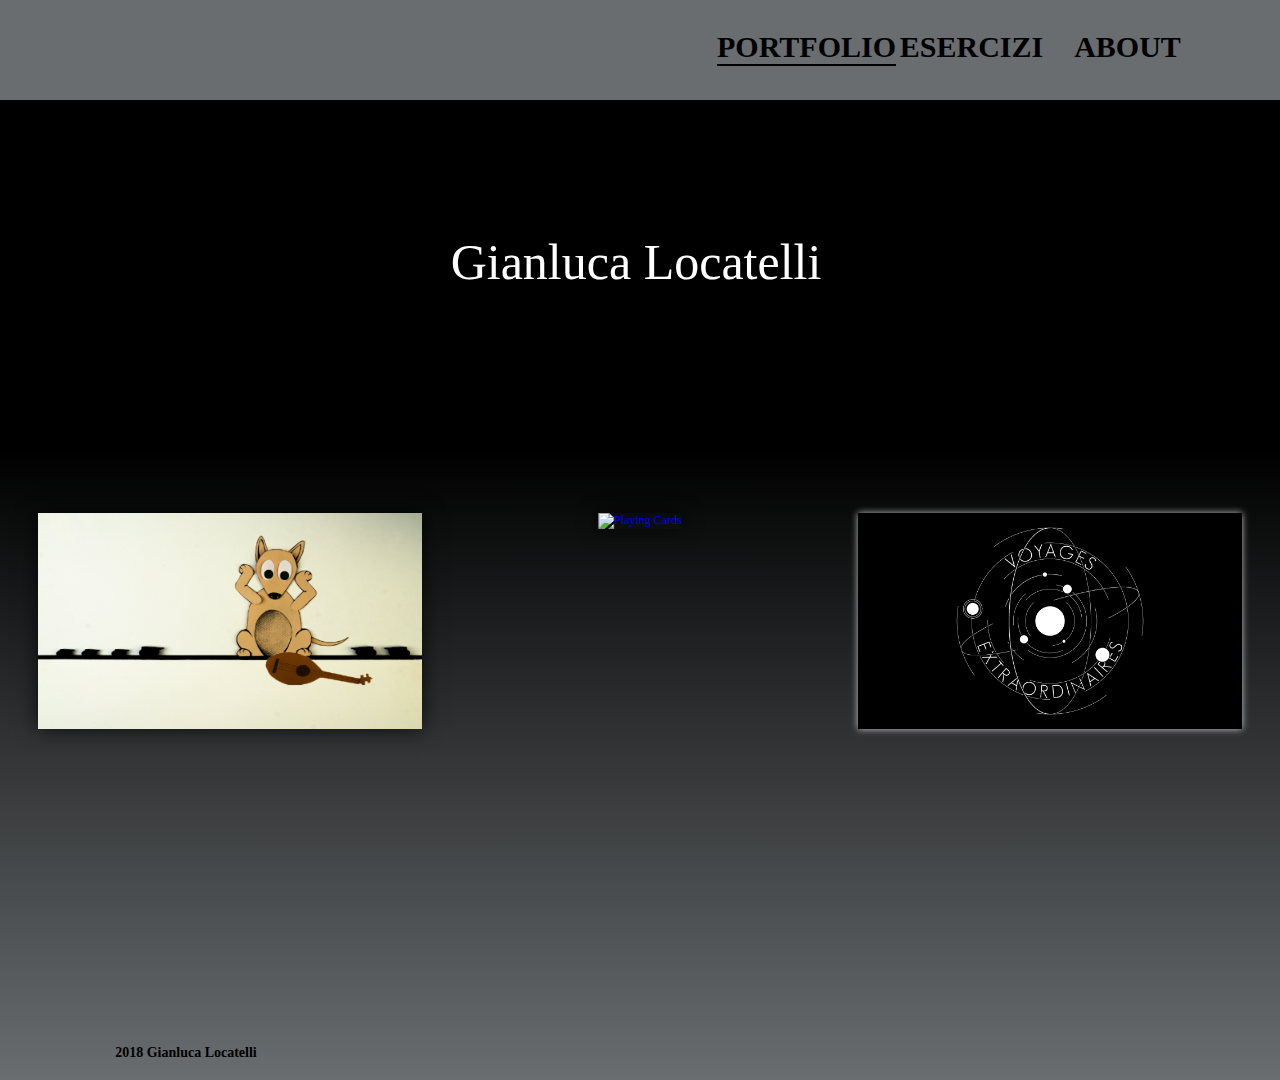
==== index.html @ 403e3835 "Corretto img index" ====
<!doctype html>
<html lang="en">
  <head>
    <script src = "jquery.js"></script>

    <!-- Required meta tags -->
    <meta charset="utf-8">
    <meta name="viewport" content="width=device-width, initial-scale=1, shrink-to-fit=no">

    <!-- Bootstrap CSS -->
    <link rel="stylesheet" href="https://stackpath.bootstrapcdn.com/bootstrap/4.1.0/css/bootstrap.min.css" integrity="sha384-9gVQ4dYFwwWSjIDZnLEWnxCjeSWFphJiwGPXr1jddIhOegiu1FwO5qRGvFXOdJZ4" crossorigin="anonymous">
    <style>

    </style> <link rel = "stylesheet" href = "style.css">
    <title>Portfolio | Gianluca Locatelli</title>
  </head>
  <body>

<div id = "container">

      <div id = "nomecognome">Gianluca Locatelli</div>

      <div id = "barraluminosa"></div>

</div>
      <div id = "main_index">
      <div id ="containerimg">
  
        <a href = "Guerraperilliuto.html"><img id = "Guerraperilliuto" src="img/Guerraperilliuto.png" title="Guerra per il liuto" alt="Guerra per il liuto"></a>

      <a href = "Playingcards.html"><img id = "Playingcards" src="img/Playingcards.png" title="Playing Card" alt="Playing Cards"></a>

      <a href = "Bookcover.html"><img id = "Bookcover" src="img/Bookcover.png" title="Book Cover" alt="Book Cover"></a>

</div>

<div id = "GL2018">2018 Gianluca Locatelli</div>
</div>



      <div id = "stringasticky">

          <a href = "index.html"><div id = "portfoliobutton">PORTFOLIO</div></a>
          <a href = "Exercises.html"><div id = "exercisesbutton">ESERCIZI</div></a>
          <a href = "about.html"><div id = "aboutbutton">ABOUT</div></a>

      </div>




    <script src = "script.js"></script>
    <!-- Optional JavaScript -->
    <!-- jQuery first, then Popper.js, then Bootstrap JS -->
    <script src="https://code.jquery.com/jquery-3.3.1.slim.min.js" integrity="sha384-q8i/X+965DzO0rT7abK41JStQIAqVgRVzpbzo5smXKp4YfRvH+8abtTE1Pi6jizo" crossorigin="anonymous"></script>
    <script src="https://cdnjs.cloudflare.com/ajax/libs/popper.js/1.14.0/umd/popper.min.js" integrity="sha384-cs/chFZiN24E4KMATLdqdvsezGxaGsi4hLGOzlXwp5UZB1LY//20VyM2taTB4QvJ" crossorigin="anonymous"></script>
    <script src="https://stackpath.bootstrapcdn.com/bootstrap/4.1.0/js/bootstrap.min.js" integrity="sha384-uefMccjFJAIv6A+rW+L4AHf99KvxDjWSu1z9VI8SKNVmz4sk7buKt/6v9KI65qnm" crossorigin="anonymous"></script>
  </body>
</html>
---- style.css ----
body {
    margin-left: 0;
    /*  margin-top: 0; */
      background-color: black;
      font-family: 'GeosansLight';
      font-size: 12px;
      max-width: 100%;
      }
#GL2018 {
  position: absolute;
  bottom: 3%;
  left: 9%;
  font-size: 14px;
  color: black;
  font-weight: bold;

}
#container {
           position: relative;
        /* overflow: scroll; */
           width: 100vw;
           height: 50vh;
           max-width: 100%;
}
#barraluminosa {
               position: absolute;
               bottom: 0%;
               background-color: grey;
               opacity: 1;
               height: 0.16666666666em;
               width: 100vw;
               max-width: 100%;
               border-radius: 50%;
               animation: pulse 15s infinite;
               }
@keyframes pulse  {
                0% {background-color: grey; transform: scale(0.25,0.3);}
                30% {background-color: white; transform: scale(1,1);}
                50% {background-color: white; transform: scale(1,1);}
                100% {background-color: grey; transform: scale(0.25,0.3);}
               }
#main {
      position: absolute;
      top: 50vh;
      left: 0%;
      background: linear-gradient(#000000, #696d70);
      width: 100vw;
      height: 150vh;
      max-width: 100%;
}
#main_index  {
  position: absolute;
  top: 50vh;
  left: 0%;
  background: linear-gradient(#000000, #696d70);
  width: 100vw;
  height: 70vh;
  max-width: 100%;
}
#container_content {
      position: absolute;
      left: 10%;
      width: 80vw;
      height: 100vh;
      border: solid white 5px;
}
@font-face {
   font-family: 'GeosansLight';
/* src: url(font_name.eot); */
   src: local('GeosansLight'), url('GeosansLight.ttf') format('truetype');
}
#nomecognome {
             position: absolute;
             top: 50%;
             left: 0%;
             width: 100vw;
             max-width: 100%;
             text-align: center;
             color: white;
             font-family: "GeosansLight";
             font-size: 4.16666666667em; /* 50px/12px = 4.16666666667em .......fare questo ragionamento solo per i font*/
          /* text-decoration: blink; */
}
#stringasticky {
               position: fixed;
               top: 0%;
               width: 100vw;
               max-width: 100%;
               height: 8.33333333333em; /* 100px */
               background-color: #696d70;
               /*box-shadow: 0 0 7px 0 rgba(255, 255, 255, 0.75);*/
}
a:hover {
        cursor: pointer;
        color: inherit;
      }

#portfoliobutton {
                 position: absolute;
                 top: 30%;
                 right: 30%;
                 font-size: 2.5em;
                 font-weight: bold;
                 color: #000000;
                 border-bottom: 2px solid #000000;
}
#portfoliobutton_about {
                 position: absolute;
                 top: 30%;
                 right: 30%;
                 font-size: 2.5em;
                 font-weight: bold;
                 color: #000000;
}
#portfoliobutton_about:hover {
                       border-bottom: 2px solid #000000;
                       cursor: pointer;
}
/*
#portfoliobutton:hover {
                       border-bottom: 2px solid #000000;
                                         }
*/
#exercisesbutton {
                 position: absolute;
                 top: 30%;
                 right: 18.5%;
                 font-size: 2.5em;
                 font-weight: bold;
                 color: #000000;
                 }
#exercisesbutton:hover {
                       border-bottom: 2px solid #000000;
                       cursor: pointer;
}
#exercisesbutton_about {
                 position: absolute;
                 top: 30%;
                 right: 18.5%;
                 font-size: 2.5em;
                 font-weight: bold;
                 color: #000000;
                 }
#exercisesbutton_about:hover {
                       border-bottom: 2px solid #000000;
                       cursor: pointer;
                     }

#aboutbutton {
                 position: absolute;
                 top: 30%;
                 right: 7.75%;
                 font-size: 2.5em;
                 font-weight: bold;
                 color: #000000;
}
#aboutbutton_about {
                 position: absolute;
                 top: 30%;
                 right: 7.75%;
                 font-size: 2.5em;
                 font-weight: bold;
                 color: #000000;
                 border-bottom: 2px solid #000000;
}
#aboutbutton:hover {
                       border-bottom: 2px solid #000000;
                       cursor: pointer;
                     }
#containerimg {
              position: absolute;
              top: 10%;
              left: 0%;
              width: 100%;
              height: 50%;
              max-width: 100%;
}
/*.row {
  position: absolute;
  top: 0%;
  left: 0%;
  width: 100vw;
  max-width: 100%;
}*/
#Guerraperilliuto {
                  position: absolute;
                  top: 0%;
                  left: 3%;
                  max-width: 30vw;
                  box-shadow: 0 0 20px 0 rgba(0, 0, 0, 0.75);
}
#Playingcards {
                  position: absolute;
                  top: 0%;
                  left: 50%;
                  max-width: 30vw;
                  box-shadow: 0 0 20px 0 rgba(0, 0, 0, 0.75);
                  transform: translateX(-50%);
}
#Bookcover {
                  position: absolute;
                  top: 0%;
                  right: 3%;
                  max-width: 30vw;
                  box-shadow: 0 0 7px 0 rgba(255, 255, 255, 0.75);
}
/* BOTTOM CONTROLS */
.bottom_controls {
                 position: absolute;
                 bottom: 0%;
                 width: 100vw;
                 height: 30vh;
                 max-width: 100%;
}
.container_controls {
                    position: absolute;
                    top: 50%;
                    width: 100vw;
                    height: 5vh;
                    max-width: 100%;
}

.Prevproj {
  bottom: -8%;
  position: absolute;
}
.Prevproj_pos {
  left: 10%;
}
.home {
  position: absolute;
  left: 50%;
  transform: translateX(-50%);
}
.Nextproj {
  position: absolute;
  bottom: -8%;
}
.Nextproj_pos {
    right: 10%;
}
.Backtoallprojects, .Previousproject, .NextProject {
     font-size: 1.3em;
     font-weight: bold;
     color: #000000;
}
#Prossimo_Progetto {
  width: 100px;
  padding: -10px;
  padding-left: 10px;
}
#Prossimo_Progetto:after {
  position: absolute;
  top: 50%;
  right: 4%;
  content: url(img/arrow_icon.png);
  width: 15px;
  height: 29px;
  background-image: image(img/arrow_icon.png);
  transform: translateY(-49%);
}
#barretta_controls {
  position: absolute;
  top: 49%;
  right: 6%;
  height: 2.2px;
  background-color: black;
}
.barretta_w0 {
  width: 0px;
  transition: all 0.1s;
}
.barretta_w1 {
  width: 40px;
  transition: all 0.1s;
}
#Progetto_Precedente {
  width: 100px;
  padding: -10px;
  padding-left: 40px;
}
#Progetto_Precedente:before {
  position: absolute;
  top: 50%;
  left: 6%;
  content: url(img/arrow_icon_sx.png);
  width: 15px;
  height: 29px;
  background-image: image(img/arrow_icon.png);
  transform: translateY(-49%);
}
#barretta_controls_sx {
  position: absolute;
  top: 49%;
  left: 7%;
  height: 2.2px;
  background-color: black;
}


/* GUERRA PER IL LIUTO */
#main_Guerraperilliuto {
  position: absolute;
  top: 50vh;
  width: 100vw;
  height: 125vh;
  max-width: 100%;
  background: linear-gradient(#000000, #696d70);
}
#container_content_Guerraperilliuto {
  position: absolute;
  left: 10%;
  width: 80%;
  height: 80vh;
}
#videoLiuto {
            position: absolute;
            bottom: 0%;
            left: 0%;
}
#container_testo_Guerraperilliuto {
  position: absolute;
  bottom: 0%;
  right: 0%;
  width: 30%;
  height: 34.5vw;
  color: white;
  font-size: 16px;
}
/* PLAYING CARDS */

/*#container_PC {
  position: relative;
  width: 100vw;
  height: 160vh;
  max-width: 100%;
}
#barraluminosa_PC {
               position: absolute;
               top: 25%;
               background-color: grey;
               opacity: 1;
               height: 0.16666666666em;
               width: 100vw;
               max-width: 100%;
               border-radius: 50%;
               animation: pulse 15s infinite;
}
#nomecognome_PC {
             position: absolute;
             top: 15%;
             left: 0%;
             width: 100vw;
             max-width: 100%;
             text-align: center;
             color: white;
             font-family: "GeosansLight";
             font-size: 4.16666666667em; /* 50px/12px = 4.16666666667em .......fare questo ragionamento solo per i font*/
          /* text-decoration: blink; */
/*}


#main_PC {
      position: absolute;
      top: 25%;
      left: 0%;
      background: linear-gradient(#000000, #696d70);
      width: 100vw;
      height: 120vh;
      max-width: 100%;
}*/
#main_Playincards {
  position: absolute;
  top: 50vh;
  width: 100vw;
  height: 125vh;
  max-width: 100%;
  background: linear-gradient(#000000, #696d70);
}
#container_content_Playincards {
  position: absolute;
  left: 10%;
  width: 80%;
  height: 90vh;
}
#container_testo_Playincards {
  position: absolute;
  bottom: 0%;
  right: 0%;
  width: 30%;
  height: 38vw;
  color: white;
  font-size: 16px;
}
#carousel {
          position: absolute;
          bottom: 0%;
          left: 0%;
}

.d-blockw-100 {
              width: 50vw;
              align: center;
}
.carousel-control-prev-icon {
  background-color: #000000;
  width: 30px;
  height: 30px;

}
.carousel-control-next-icon {
  background-color: #000000;
  width: 30px;
  height: 30px;

}

/* BOOK COVER */

#main_book_cover {
  position: absolute;
  top: 50vh;
  width: 100vw;
  height: 155vh;
  max-width: 100%;
  background: linear-gradient(#000000, #696d70);
}
#container_content_Book_cover {
  position: absolute;
  left: 10%;
  width: 80%;
  height: 115vh;
}
#container_img_dettaglio {
  position: absolute;
  bottom: 0%;
  left: 0%;
  width: 50vw;
  height: 33.33vw;
}
#Dettaglio {
  width: 50vw;
  height: 33.33vw;
}
#container_3_img {
  position: absolute;
  top: 7%;
  width: 50vw;
}
#Prima_di_copertina {
  position: absolute;
  top: 7%;
  left: 0%;
  width: 16vw;
  height: 18.8vw;
}
#Prima_e_dorso {
  position: absolute;
  top: 7%;
  left: 50%;
  width: 16vw;
  height: 18.8vw;
  transform: translateX(-50%);
}
#Quarta_di_copertina {
  position: absolute;
  top: 7%;
  right: 0%;
  width: 16vw;
  height: 18.8vw;
}
#container_testo_Book_cover {
  position: absolute;
  bottom: 0%;
  right: 0%;
  width: 33%;
  height: 54vw;
  color: white;
  font-size: 16px;
}
/*HOME_ICON*/

#container_home {
  position: absolute;
  top: 0%;
  left: 50%;
  transform: translateX(-50%);
  width: 40px;
  height: 40px;
}
#blocco_1 {
  position: absolute;
  left: 50%;
  height: 10px;
  background-color: black;
  transform: translateX(-50%);
}
#blocco_2 {
  position: absolute;
  top: 13.3px;
  left: 50%;
  height: 10px;
  background-color: black;
  transform: translateX(-50%);
}
#blocco_3 {
  position: absolute;
  bottom: 7.7%;
  left: 50%;
  height: 10px;
  background-color: black;
  transform: translateX(-50%);
}
.home_icon {
  width: 10px;
  transition: all 0.5s;
}
.home_icon_width {
  width: 40px;
  transition: all 0.5s;
}

/* EXERCISES */
#exercisesbuttonEx {
                 position: absolute;
                 top: 30%;
                 right: 18.5%;
                 font-size: 2.5em;
                 font-weight: bold;
                 color: #000000;
                 border-bottom: 2px solid #000000;
                 }
#portfoliobuttonEx {
                 position: absolute;
                 top: 30%;
                 right: 30%;
                 font-size: 2.5em;
                 font-weight: bold;
                 color: #000000;
                }

#portfoliobuttonEx:hover {
                       border-bottom: 2px solid #000000;
}

#lista {
  position: absolute;
  top: 20%;
}
h2 {
  font-size: 30px;
  color: white;
  margin-left: 10px;
}
li {
  font-size: 20px;
  color: white;
  margin-top: 20px;
}
p {
  margin-left: 10px;
}
#text_box_model{
  position: absolute;
  top: 70%;
}
#fascia_box_model {
  position: absolute;
  top: 80%;
  width: 100vw;
  height: 328.8px;
  max-width: 100%;
}
#container_box_model * {
  width: 400px;
  margin-left: 20px;
  padding: 20px;
  font-size: 20px;
}
header, footer {
  background-color: rgb(0,0,255);
  color: white;
  border: solid rgb(0,0,128) 20px;
}
main {
  background-color: rgb(255,255,0);
  color: black;
  border: dashed rgb(128,128,0) 20px;
}
button {
  position: absolute;
  top: 50%;
  left: 60%;
  transform: translateY(-50%);
}
/*#sfondo_opaco {
  position: absolute;
  top: 0%;
  width: 100vw;
  height: 100vh;
  max-width: 100%;
  background-color: black;
  opacity: 0.5;
}*/
.hidden {
  visibility: hidden;
}
.visible {
  visibility: visible;
}

#source {
  position: absolute;
  top: 65%;
  left: 65%;
  transform: translate(-50%,-50%);
  width: 800px;
  height: 500px;
  background-color: white;
  border-radius: 5px;
  border-bottom-right-radius: 0px;
  }
#source_bar {
  position: absolute;
  width: 800px;
  height: 100px;
  background-color: white;
  border-radius: 5px;
  border-bottom-right-radius: 0px;
  border-bottom-left-radius: 0px;
  box-shadow: 0 0 7px 0 rgba(0, 0, 0, 0.75);
  font-size: 16px;
  overflow-y: scroll;
}
#source_bar_2 {
  position: absolute;
  bottom: 0%;
  width: 800px;
  height: 400px;
  background-color: white;
  border-radius: 5px;
  border-radius: 0px;
  border-bottom-left-radius: 5px;
  font-size: 16px;
  overflow-y: scroll;
}
#source::after {
  content: "HTML";
  position:absolute;
  top: 8px;
  right: 3%;
  background-color: #696d70;
  padding: 3px;
  border-radius: 5px;
  color: white;
  font-size: 14px;
}
#source::before {
  z-index: 1300;
  content: "CSS";
  position:absolute;
  top: 108px;
  right: 3%;
  background-color: #696d70;
  padding: 3px;
  border-radius: 5px;
  color: white;
  font-size: 14px;
}
#x {
  position: absolute;
  top: -15%;
  right: 6%;
  width: 20px;
  height: 20px;
}
#x_icon {
  width: 20px;
  height: 20px;
}
/*SPINNER*/
#text_spinner{
  position: absolute;
  top: 160%;
}
#fascia_spinner {
  position: absolute;
  top: 170%;
  left: 0%;
  width: 100vw;
  max-width: 100%;
  height: 328.8px;
}
#container_spinner {
  position: absolute;
  left: 55.6px;
  width: 328.8px;
  height: 328.8px;
}
#container_my_spinner {
  position: absolute;
  top: 50%;
  left: 50%;
  width: 100px;
  height: 100px;
  animation: spin 2s infinite;
}
#cerchio_1 {
  position: absolute;
  top: 0%;
  left: 0%;
  width: 20px;
  height: 20px;
  border: solid white 3px;
  border-radius: 50%;
  animation: translate_1 2s infinite alternate;
}
#cerchio_2 {
  position: absolute;
  top: 0%;
  right: 0%;
  width: 20px;
  height: 20px;
  border: solid white 3px;
  border-radius: 50%;
  animation: translate_2 2s infinite alternate;
}
#cerchio_3 {
  position: absolute;
  bottom: 0%;
  left: 0%;
  width: 20px;
  height: 20px;
  border: solid white 3px;
  border-radius: 50%;
  animation: translate_3 2s infinite alternate;
}
#cerchio_4 {
  position: absolute;
  bottom: 0%;
  right: 0%;
  width: 20px;
  height: 20px;
  border: solid white 3px;
  border-radius: 50%;
  animation: translate_4 2s infinite alternate;
}
@keyframes translate_1 {
  from {top: 0%; left: 0%;}
  to {top: 50%; left: 50%; width: 30px; height: 30px; border-color: #ff00fe;}
}
@keyframes translate_2 {
  from {top: 0%; right: 0%;}
  to {top: 50%; right: 50%; width: 30px; height: 30px; border-color: #00ff00;}
}
@keyframes translate_3 {
  from {bottom: 0%; left: 0%;}
  to {bottom: 50%; left: 50%; width: 30px; height: 30px; border-color: #0000ff;}
}
@keyframes translate_4 {
  from {bottom: 0%; right: 0%;}
  to {bottom: 50%; right: 50%; width: 30px; height: 30px; border-color: #ffff00;}
}
@keyframes spin {
  from {transform: translate(-55%,-55%) rotate(0deg)}
  to {transform: translate(-55%,-55%) rotate(360deg)}
}
/*SOURCE SPINNER*/

#source_spinner {
  position: absolute;
  top: 65%;
  left: 65%;
  transform: translate(-50%,-50%);
  width: 800px;
  height: 500px;
  background-color: white;
  border-radius: 5px;
  border-bottom-right-radius: 0px;
  }
#source_bar_spinner {
  position: absolute;
  width: 800px;
  height: 100px;
  background-color: white;
  border-radius: 5px;
  border-bottom-right-radius: 0px;
  border-bottom-left-radius: 0px;
  box-shadow: 0 0 7px 0 rgba(0, 0, 0, 0.75);
  font-size: 16px;
  overflow-y: scroll;
}
#source_bar_2_spinner {
  position: absolute;
  bottom: 0%;
  width: 800px;
  height: 400px;
  background-color: white;
  border-radius: 5px;
  border-radius: 0px;
  border-bottom-left-radius: 5px;
  font-size: 16px;
  overflow-y: scroll;
}
#source_spinner::after {
  content: "HTML";
  position:absolute;
  top: 8px;
  right: 3%;
  background-color: #696d70;
  padding: 3px;
  border-radius: 5px;
  color: white;
  font-size: 14px;
}
#source_spinner::before {
  z-index: 1300;
  content: "CSS";
  position:absolute;
  top: 108px;
  right: 3%;
  background-color: #696d70;
  padding: 3px;
  border-radius: 5px;
  color: white;
  font-size: 14px;
}
#x_spinner {
  position: absolute;
  top: -15%;
  right: 6%;
  width: 20px;
  height: 20px;
}
#x_icon_spinner {
  width: 20px;
  height: 20px;
}
#source_button_spinner_2 {
  position: absolute;
  top: 50%;
  left: 75%;
  transform: translateY(-50%);
}

/*SPINNER SUPERIORE E INFERIORE*/

#container_spinner_2 {
  position: absolute;
  top: 50%;
  left: 75%;
  transform: translate(-38%,-50%);
  width: 328.8px;
  height: 380px;
}
#container_my_spinner_sup {
  position: absolute;
  top: 0%;
  left: 50%;
  /*width: 100px;*/
  height: 100px;
  animation: spin_2 2s infinite;
}
#container_my_spinner_inf {
  position: absolute;
  bottom: 50px;
  left: 50%;
  width: 100px;
  transform: translateY(-50%);
  /*height: 100px;*/
  animation: spin_2 2s infinite;
}
@keyframes spin_2 {
  from {transform: translateX(-55%) rotate(0deg)}
  to {transform: translateX(-55%) rotate(360deg)}
}

/*SLIDE*/

#text_slide {
  position: absolute;
  top: 240%;
}
#text_slide_2 {
  position: absolute;
  top: -26%;
  left: 56.6px;
  color: white;
  font-size: 14px;
  width: 328.8px;
  text-align: center;
}
#Click_img {
  margin-left: 0px;
}
#fascia_slide {
  position: absolute;
  top: 270%;
  left: 0%;
  width: 100vw;
  max-width: 100%;
  height: 328.8px;
}
#fifth_element {
  position: absolute;
  width: 328.8px;
  height: 328.8px;
  margin-bottom: 200px;
}
.fifth_element_position1 {
  left: 55.6px;
}
.fifth_element_position2 {
  left: 100%;
  transition: 0.7s all linear;
}
#click_button_slide {
  position: absolute;
  top: -54%;
  left: 220px;
  transform: translateX(-50%);
}
/*SOURCE_SLIDE*/

#source_button_slide {
    position: absolute;
    top: 50%;
    left: 60%;
    transform: translateY(-50%);
  }
#source_slide {
  position: absolute;
  top: 50%;
  left: 65%;
  transform: translate(-50%,-50%);
  width: 800px;
  height: 500px;
  background-color: white;
  border-radius: 5px;
  border-bottom-right-radius: 0px;
  }
#source_bar_slide {
  position: absolute;
  width: 800px;
  height: 100px;
  background-color: white;
  border-radius: 5px;
  border-bottom-right-radius: 0px;
  border-bottom-left-radius: 0px;
  box-shadow: 0 0 7px 0 rgba(0, 0, 0, 0.75);
  font-size: 16px;
  overflow-y: scroll;
}
#source_bar_2_slide {
  position: absolute;
  top: 20%;
  width: 800px;
  height: 200px;
  background-color: white;
  border-radius: 5px;
  border-radius: 0px;
  border-bottom-left-radius: 0px;
  box-shadow: 0 7px 0 0 rgba(0, 0, 0, 0.75);
  font-size: 16px;
  overflow-y: scroll;
}
#source_bar_3_slide {
  position: absolute;
  bottom: 0%;
  width: 800px;
  height: 200px;
  background-color: white;
  border-radius: 5px;
  border-radius: 0px;
  border-bottom-left-radius: 5px;
  font-size: 16px;
  overflow-y: scroll;
}
#source_slide::after {
  content: "HTML";
  position:absolute;
  top: 8px;
  right: 3%;
  background-color: #696d70;
  padding: 3px;
  border-radius: 5px;
  color: white;
  font-size: 14px;
}
#source_slide::before {
  z-index: 1300;
  content: "CSS";
  position:absolute;
  top: 108px;
  right: 3%;
  background-color: #696d70;
  padding: 3px;
  border-radius: 5px;
  color: white;
  font-size: 14px;
}
#x_slide {
  position: absolute;
  top: -30%;
  right: 6%;
  width: 20px;
  height: 20px;
}
#x_icon_slide {
  width: 20px;
  height: 20px;
}
#JS_icon {
  z-index: 1300;
  position:absolute;
  top: 222px;
  right: 10.3%;
  background-color: #696d70;
  padding: 3px;
  border-radius: 5px;
  color: white;
  font-size: 14px;
}
/* ABOUT */
#main_about {
  position: absolute;
  top: 0vh;
  width: 100vw;
  height: 100vh;
  max-width: 100%;
  background: linear-gradient(#000000, #696d70);
}
#container_content_about {
  position: absolute;
  top: 100px;
  left: 7.5%;
  width: 85%;
  height: 60vh;
}
#container_testo_about {
  position: absolute;
  top: 15%;
  left: 50%;
  width: 33%;
  height: 20vw;
  color: white;
  font-size: 16px;
  transform: translateX(-50%);
}
#Io {
  position: absolute;
  top: 15%;
  left: 0%;
}
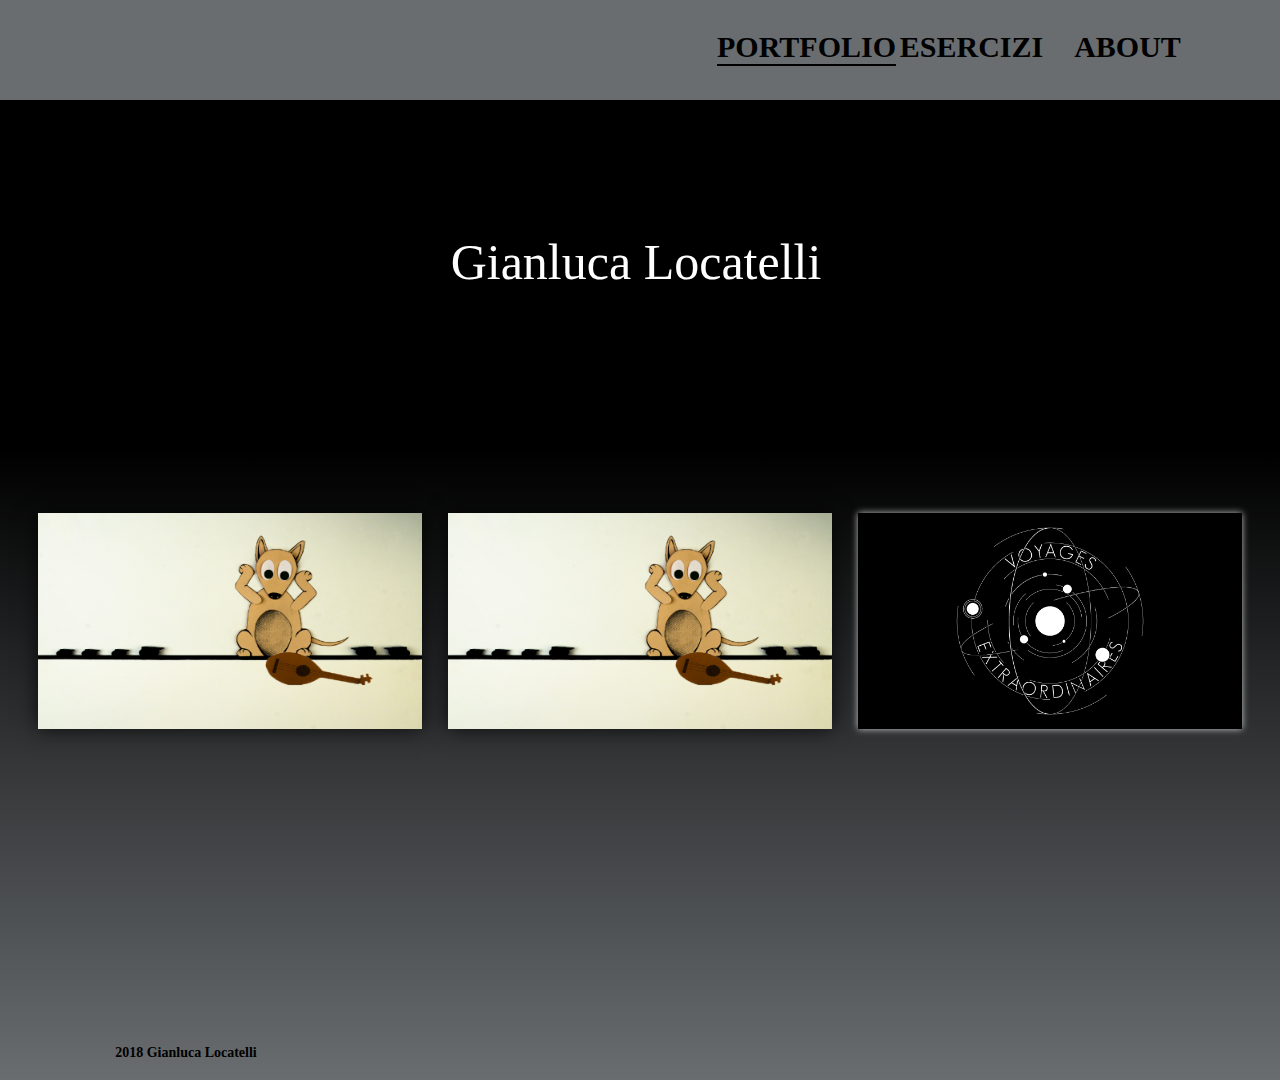
==== commit 7794103c: "pointer su x_icon in esercizi" ====
--- a/index.html
+++ b/index.html
@@ -25,10 +25,11 @@
 </div>
       <div id = "main_index">
       <div id ="containerimg">
-  
-        <a href = "Guerraperilliuto.html"><img id = "Guerraperilliuto" src="img/Guerraperilliuto.png" title="Guerra per il liuto" alt="Guerra per il liuto"></a>
 
-      <a href = "Playingcards.html"><img id = "Playingcards" src="img/Playingcards.png" title="Playing Card" alt="Playing Cards"></a>
+      <a href = "Guerraperilliuto.html"><img id = "Guerraperilliuto" src="img/Guerraperilliuto.png" title="Guerra per il liuto" alt="Guerra per il liuto"></a>
+      <a href = "Guerraperilliuto.html"><img id = "Guerraperilliuto_2" src="img/Guerraperilliuto.png" title="Guerra per il liuto" alt="Guerra per il liuto"></a>
+
+      <!--<a href = "Playingcards.html"><img id = "Playingcards" src="img/Playingcards.png" title="Playing Cards" alt="Playing Cards"></a>-->
 
       <a href = "Bookcover.html"><img id = "Bookcover" src="img/Bookcover.png" title="Book Cover" alt="Book Cover"></a>
 
--- a/style.css
+++ b/style.css
@@ -189,6 +189,14 @@
                   max-width: 30vw;
                   box-shadow: 0 0 20px 0 rgba(0, 0, 0, 0.75);
 }
+#Guerraperilliuto_2 {
+                  position: absolute;
+                  top: 0%;
+                  left: 50%;
+                  max-width: 30vw;
+                  box-shadow: 0 0 20px 0 rgba(0, 0, 0, 0.75);
+                  transform: translateX(-50%);
+}
 #Playingcards {
                   position: absolute;
                   top: 0%;
@@ -317,6 +325,9 @@
             position: absolute;
             bottom: 0%;
             left: 0%;
+}
+video:hover {
+  cursor: pointer;
 }
 #container_testo_Guerraperilliuto {
   position: absolute;
@@ -678,6 +689,9 @@
   width: 20px;
   height: 20px;
 }
+#x_icon:hover {
+  cursor: pointer;
+}
 /*SPINNER*/
 #text_spinner{
   position: absolute;
@@ -836,6 +850,9 @@
   width: 20px;
   height: 20px;
 }
+#x_icon_spinner:hover {
+  cursor: pointer;
+}
 #source_button_spinner_2 {
   position: absolute;
   top: 50%;
@@ -1010,6 +1027,9 @@
   width: 20px;
   height: 20px;
 }
+#x_icon_slide:hover {
+  cursor: pointer;
+}
 #JS_icon {
   z-index: 1300;
   position:absolute;
@@ -1050,5 +1070,35 @@
 #Io {
   position: absolute;
   top: 15%;
-  left: 0%;
-}
+  left: 8%;
+}
+#email {
+  position: absolute;
+  top: 20%;
+  right: 8%;
+  font-size: 16px;
+  color: white;
+}
+#email:before {
+  position: absolute;
+  top: -60%;
+  right: 100%;
+  content: url(img/gmail.png);
+  width: 70px;
+  height: 70px;
+}
+#facebook {
+  position: absolute;
+  top: 40%;
+  right: 20.7%;
+}
+#pinterest {
+  position: absolute;
+  top: 38.5%;
+  right: 13%;
+}
+#behance {
+  position: absolute;
+  top: 40.3%;
+  right: 6.35%;
+}
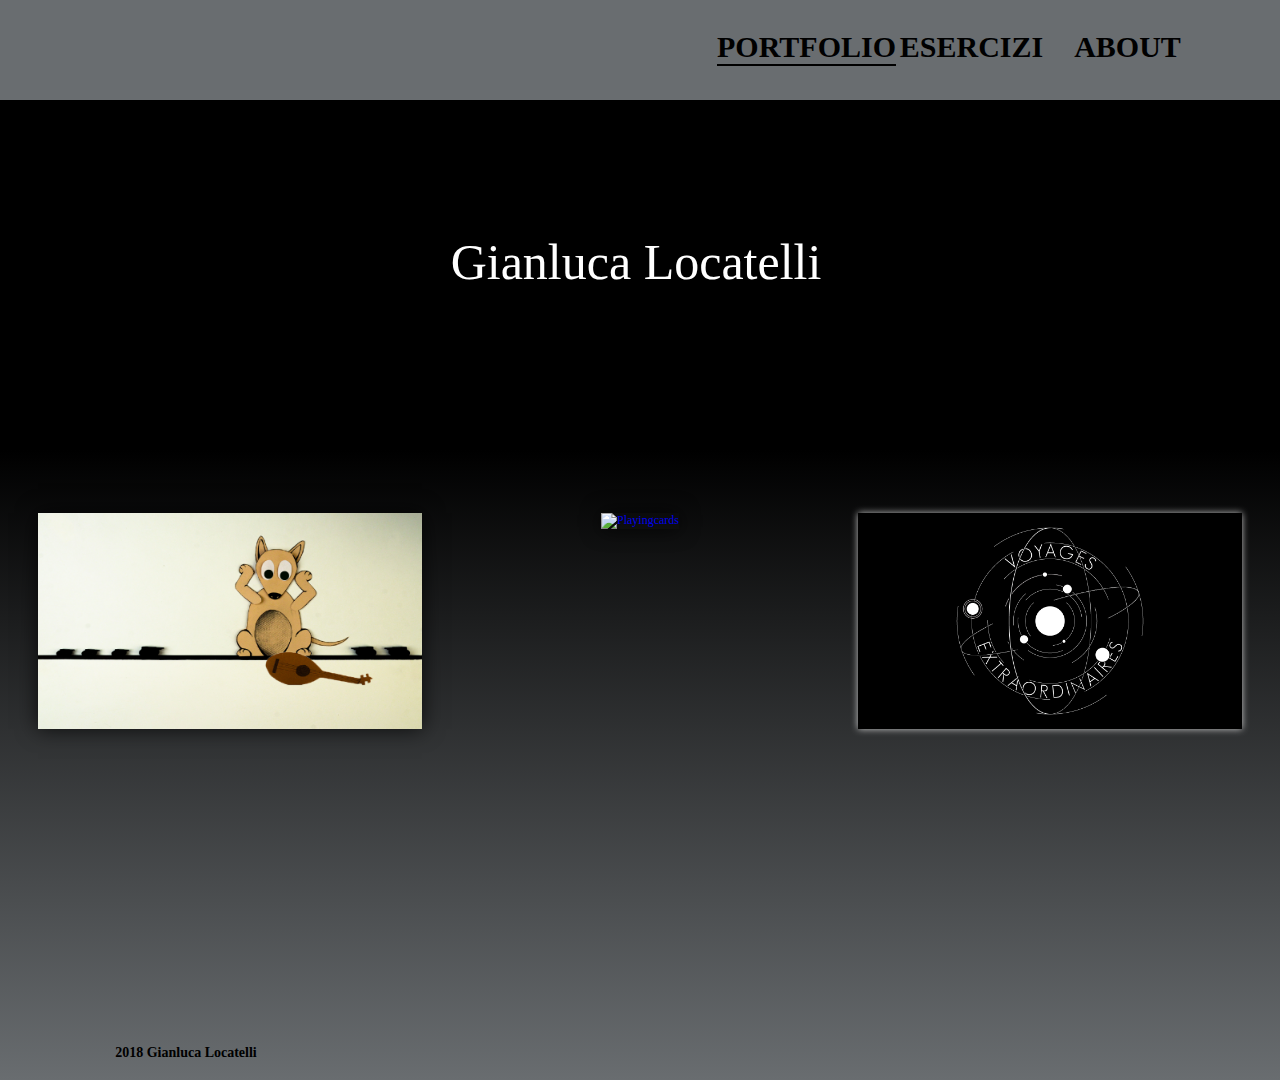
==== commit 281b96be: "Vediamo se esce playingcards" ====
--- a/index.html
+++ b/index.html
@@ -27,7 +27,7 @@
       <div id ="containerimg">
 
       <a href = "Guerraperilliuto.html"><img id = "Guerraperilliuto" src="img/Guerraperilliuto.png" title="Guerra per il liuto" alt="Guerra per il liuto"></a>
-      <a href = "Guerraperilliuto.html"><img id = "Guerraperilliuto_2" src="img/Guerraperilliuto.png" title="Guerra per il liuto" alt="Guerra per il liuto"></a>
+      <a href = "Playingcards.html"><img id = "Playingcards" src="img/Playingcards.png" title="Playingcards" alt="Playingcards"></a>
 
       <!--<a href = "Playingcards.html"><img id = "Playingcards" src="img/Playingcards.png" title="Playing Cards" alt="Playing Cards"></a>-->
 
--- a/style.css
+++ b/style.css
@@ -189,14 +189,6 @@
                   max-width: 30vw;
                   box-shadow: 0 0 20px 0 rgba(0, 0, 0, 0.75);
 }
-#Guerraperilliuto_2 {
-                  position: absolute;
-                  top: 0%;
-                  left: 50%;
-                  max-width: 30vw;
-                  box-shadow: 0 0 20px 0 rgba(0, 0, 0, 0.75);
-                  transform: translateX(-50%);
-}
 #Playingcards {
                   position: absolute;
                   top: 0%;
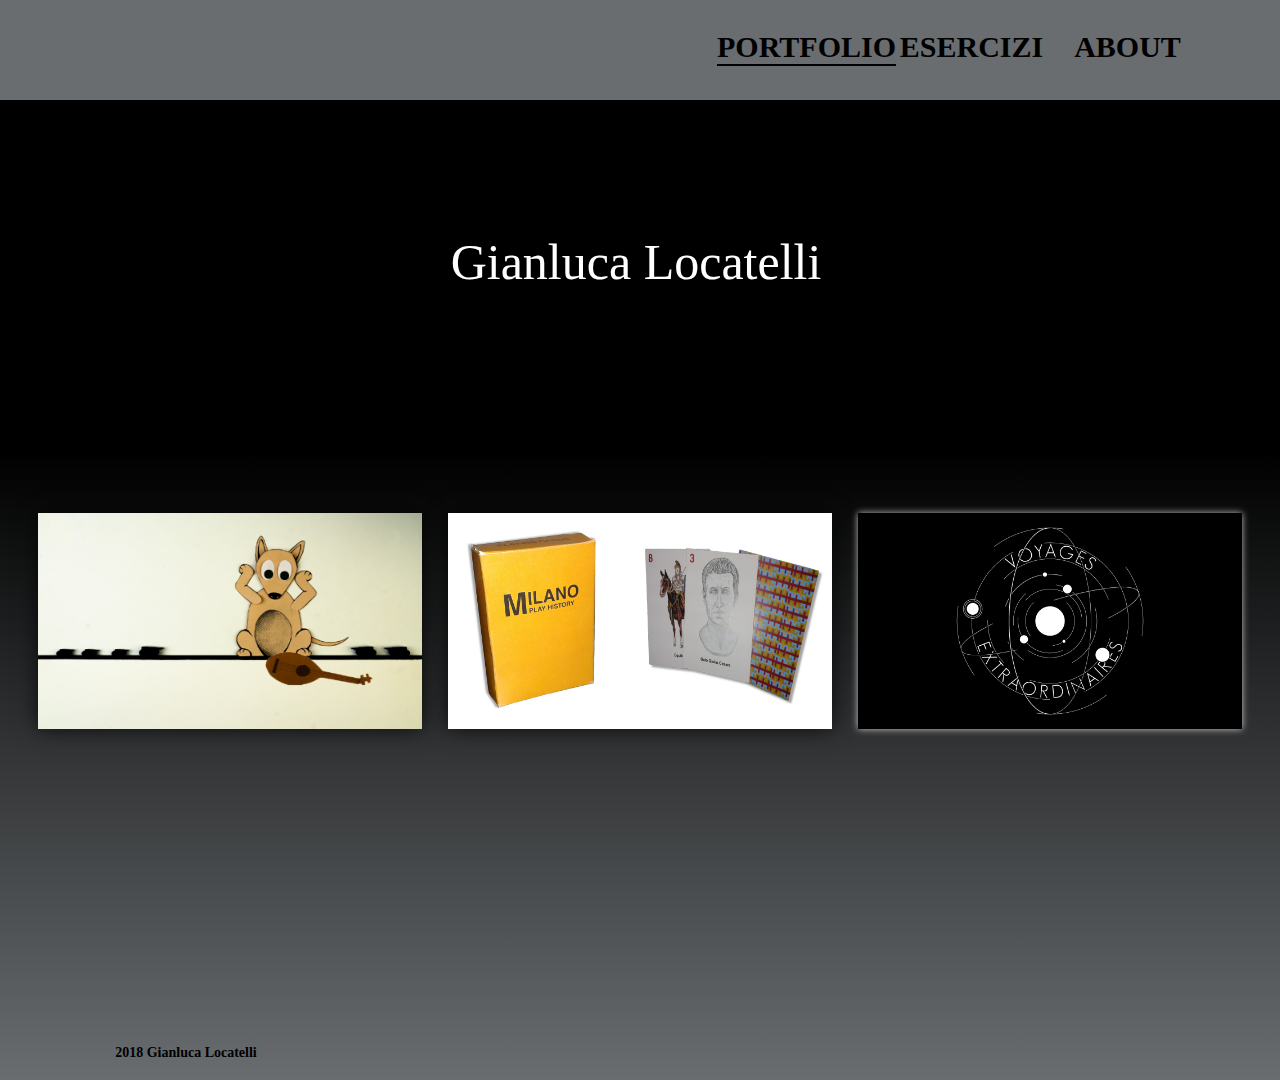
==== commit 2506fa23: "riproviamo" ====
--- a/index.html
+++ b/index.html
@@ -27,7 +27,7 @@
       <div id ="containerimg">
 
       <a href = "Guerraperilliuto.html"><img id = "Guerraperilliuto" src="img/Guerraperilliuto.png" title="Guerra per il liuto" alt="Guerra per il liuto"></a>
-      <a href = "Playingcards.html"><img id = "Playingcards" src="img/Playingcards.png" title="Playingcards" alt="Playingcards"></a>
+      <a href = "Playingcards.html"><img id = "Playingcards" src="img/Milano_play_history.png" title="Playingcards" alt="Playingcards"></a>
 
       <!--<a href = "Playingcards.html"><img id = "Playingcards" src="img/Playingcards.png" title="Playing Cards" alt="Playing Cards"></a>-->
 
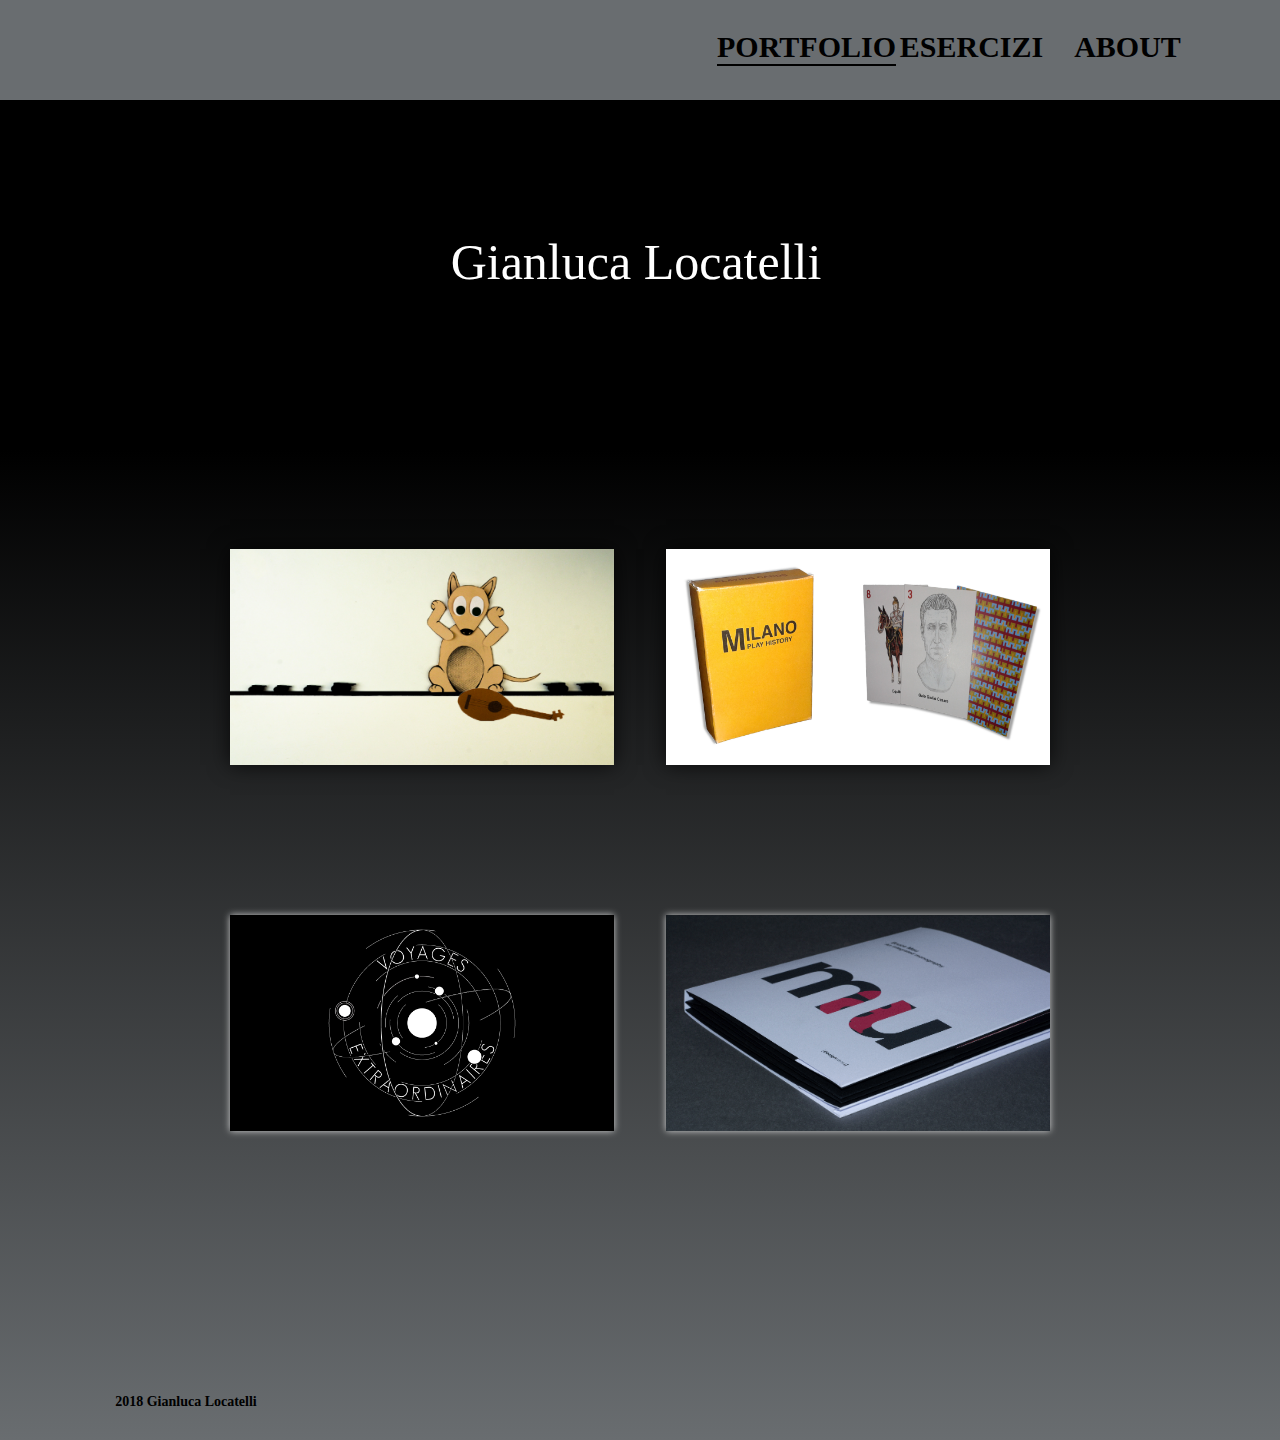
==== commit 9664be22: "index con mau" ====
--- a/index.html
+++ b/index.html
@@ -27,13 +27,19 @@
       <div id ="containerimg">
 
       <a href = "Guerraperilliuto.html"><img id = "Guerraperilliuto" src="img/Guerraperilliuto.png" title="Guerra per il liuto" alt="Guerra per il liuto"></a>
-      <a href = "Playingcards.html"><img id = "Playingcards" src="img/Milano_play_history.png" title="Playingcards" alt="Playingcards"></a>
 
-      <!--<a href = "Playingcards.html"><img id = "Playingcards" src="img/Playingcards.png" title="Playing Cards" alt="Playing Cards"></a>-->
+      <a href = "Playingcards.html"><img id = "Playingcards" src="img/Milano_play_history.png" title="Milano Play History" alt="Milano Play History"></a>
+
+
+      </div>
+
+      <div id ="containerimg_2">
 
       <a href = "Bookcover.html"><img id = "Bookcover" src="img/Bookcover.png" title="Book Cover" alt="Book Cover"></a>
 
-</div>
+      <a href = "Monografia.html"><img id = "monografia_index" src="img/monografia_index.png" title="Bruce Mau - an integrated monography" alt="Bruce Mau - an integrated monography"></a>
+
+      </div>
 
 <div id = "GL2018">2018 Gianluca Locatelli</div>
 </div>
--- a/style.css
+++ b/style.css
@@ -54,7 +54,7 @@
   left: 0%;
   background: linear-gradient(#000000, #696d70);
   width: 100vw;
-  height: 70vh;
+  height: 110vh;
   max-width: 100%;
 }
 #container_content {
@@ -175,6 +175,13 @@
               height: 50%;
               max-width: 100%;
 }
+#containerimg_2 {
+              position: absolute;
+              top: 47%;
+              left: 0%;
+              width: 100%;
+              max-width: 100%;
+}
 /*.row {
   position: absolute;
   top: 0%;
@@ -185,24 +192,30 @@
 #Guerraperilliuto {
                   position: absolute;
                   top: 0%;
-                  left: 3%;
+                  left: 18%;
                   max-width: 30vw;
                   box-shadow: 0 0 20px 0 rgba(0, 0, 0, 0.75);
 }
 #Playingcards {
                   position: absolute;
                   top: 0%;
-                  left: 50%;
+                  right: 18%;
                   max-width: 30vw;
                   box-shadow: 0 0 20px 0 rgba(0, 0, 0, 0.75);
-                  transform: translateX(-50%);
 }
 #Bookcover {
                   position: absolute;
                   top: 0%;
-                  right: 3%;
+                  left: 18%;
                   max-width: 30vw;
                   box-shadow: 0 0 7px 0 rgba(255, 255, 255, 0.75);
+}
+#monografia_index {
+  position: absolute;
+  top: 0%;
+  right: 18%;
+  max-width: 30vw;
+  box-shadow: 0 0 7px 0 rgba(255, 255, 255, 0.75);
 }
 /* BOTTOM CONTROLS */
 .bottom_controls {
@@ -563,6 +576,10 @@
 p {
   margin-left: 10px;
 }
+#TheBoxModel_invisibile {
+  position: absolute;
+  top: 50%;
+}
 #text_box_model{
   position: absolute;
   top: 70%;
@@ -680,11 +697,18 @@
 #x_icon {
   width: 20px;
   height: 20px;
+  transform: rotate(0deg);
+  transition: transform 0.3s;
 }
 #x_icon:hover {
   cursor: pointer;
+  transform: rotate(90deg);
 }
 /*SPINNER*/
+#Spinner_invisibile {
+  position: absolute;
+  top: 140%;
+}
 #text_spinner{
   position: absolute;
   top: 160%;
@@ -841,9 +865,12 @@
 #x_icon_spinner {
   width: 20px;
   height: 20px;
+  transform: rotate(0deg);
+  transition: transform 0.3s;
 }
 #x_icon_spinner:hover {
   cursor: pointer;
+  transform: rotate(90deg);
 }
 #source_button_spinner_2 {
   position: absolute;
@@ -885,7 +912,10 @@
 }
 
 /*SLIDE*/
-
+#Slide_invisibile {
+  position: absolute;
+  top: 220%;
+}
 #text_slide {
   position: absolute;
   top: 240%;
@@ -1018,9 +1048,12 @@
 #x_icon_slide {
   width: 20px;
   height: 20px;
+  transform: rotate(0deg);
+  transition: transform 0.3s;
 }
 #x_icon_slide:hover {
   cursor: pointer;
+  transform: rotate(90deg);
 }
 #JS_icon {
   z-index: 1300;
@@ -1033,6 +1066,52 @@
   color: white;
   font-size: 14px;
 }
+/*TASTO TORNA SU*/
+#cont_icon_freccina {
+  position: absolute;
+  bottom: -45%;
+  right: 4%;
+  width: 40px;
+  height: 40px;
+}
+#icon_torna_su {
+  position: absolute;
+  top: 50%;
+  left: 50%;
+  width: 30px;
+  height: 30px;
+  border-radius: 50%;
+  border: solid white 2px;
+  transform: translate(-50%,-50%);
+}
+#freccina {
+  position: absolute;
+  top: 50%;
+  left: 50%;
+  width: 8px;
+  height: 8px;
+}
+.background_icon_torna_su {
+  background-color: white;
+}
+.colori_freccina_prima {
+  border: solid 2px;
+  border-left-color: white;
+  border-top-color: white;
+  border-right-color: black;
+  border-bottom-color: black;
+  transform: translateX(-50%) rotate(45deg);
+  transition: transform 0.1s;
+}
+.colori_freccina_dopo {
+  border: solid 2px;
+  border-left-color: black;
+  border-top-color: black;
+  border-right-color: white;
+  border-bottom-color: white;
+  transform: translateX(-50%) translateY(-60%) rotate(45deg);
+  transition: transform 0.1s;
+}
 /* ABOUT */
 #main_about {
   position: absolute;
@@ -1052,7 +1131,7 @@
 #container_testo_about {
   position: absolute;
   top: 15%;
-  left: 50%;
+  left: 47%;
   width: 33%;
   height: 20vw;
   color: white;
@@ -1063,6 +1142,8 @@
   position: absolute;
   top: 15%;
   left: 8%;
+  width: 200px;
+  border: solid white 2px;
 }
 #email {
   position: absolute;
@@ -1083,14 +1164,187 @@
   position: absolute;
   top: 40%;
   right: 20.7%;
-}
+  width: 50px;
+  height: 49.9px;
+}
+.facebook {
+  background-image: url(img/facebook.png);
+}
+.facebook_invertito {
+  background-image: url(img/facebook_invertito.png);
+}
+/*#facebook_invertito {
+  position: absolute;
+  top: 40%;
+  right: 20.7%;
+}*/
 #pinterest {
   position: absolute;
   top: 38.5%;
   right: 13%;
-}
+  width: 65px;
+  height: 65px;
+}
+.pinterest  {
+  background-image: url(img/pinterest.png);
+}
+.pinterest_invertito {
+  background-image: url(img/pinterest_invertito.png);
+}
+/*#pinterest_invertito {
+  position: absolute;
+  top: 38.5%;
+  right: 13%;
+}*/
 #behance {
   position: absolute;
   top: 40.3%;
   right: 6.35%;
-}
+  width: 50px;
+  height: 50px;
+}
+.behance  {
+  background-image: url(img/behance.png);
+}
+.behance_invertito {
+  background-image: url(img/behance_invertito.png);
+}
+/*#behance_invertito {
+  position: absolute;
+  top: 40.3%;
+  right: 6.35%;
+}*/
+#software {
+  position: absolute;
+  top: 73%;
+  right: 12.9%;
+  font-size: 25px;
+  color: white;
+}
+#software:before {
+  position: absolute;
+  top: -9%;
+  right: 112%;
+  content: url(img/ingranaggi_software.png);
+  width: 50px;
+  height: 50px;
+}
+#container_software_icons {
+  position: absolute;
+  top: 86%;
+  right: 5.2%;
+  width: 250px;
+  height: 50px;
+}
+#Ps_icon {
+  position: absolute;
+}
+#Ai_icon {
+  position: absolute;
+  left: 25%;
+}
+#Pr_icon {
+  position: absolute;
+  left: 50%;
+}
+#Id_icon {
+  position: absolute;
+  left: 75%;
+}
+/* MONOGRAFIA */
+#main_monografia {
+  position: absolute;
+  top: 50vh;
+  width: 100vw;
+  height: 420vh;
+  max-width: 100%;
+  background: linear-gradient(#000000, #696d70);
+}
+#container_content_monografia {
+  position: absolute;
+  left: 10%;
+  width: 80%;
+  height: 115vh;
+}
+#container_img_monografia {
+  position: absolute;
+  top: 7%;
+  left: 0%;
+  width: 50vw;
+  height: 33.33vw;
+}
+#monografia {
+  width: 50vw;
+  box-shadow: 0 0 2px 0 rgba(255, 255, 255, 0.75);
+}
+#container_testo_monografia {
+  position: absolute;
+  bottom: 0%;
+  right: 0%;
+  width: 33%;
+  height: 54vw;
+  color: white;
+  font-size: 16px;
+}
+#stopmotion_text {
+  position: absolute;
+  top: 70%;
+  left: 0%;
+}
+#stopmotion_BM {
+  position: absolute;
+  top: 80%;
+  left: 0%;
+  width: 50vw;
+}
+#Rilegatura_text {
+  position: absolute;
+  top: 135%;
+  left: 0%;
+}
+#container_img_rilegatura {
+  position: absolute;
+  top: 145%;
+  left: 0%;
+  width: 50vw;
+  height: 44vw;
+}
+#rilegatura_1 {
+  position: absolute;
+  top: 0%;
+  left: 0%;
+  width: 24.5vw;
+  box-shadow: 0 0 2px 0 rgba(255, 255, 255, 0.75);
+}
+#rilegatura_2 {
+  position: absolute;
+  top: 0%;
+  right: 0%;
+  width: 24.5vw;
+  box-shadow: 0 0 2px 0 rgba(255, 255, 255, 0.75);
+}
+#rilegatura_3 {
+  position: absolute;
+  top: 39.7%;
+  left: 0%;
+  width: 24.5vw;
+  box-shadow: 0 0 2px 0 rgba(255, 255, 255, 0.75);
+}
+#rilegatura_4 {
+  position: absolute;
+  top: 39.7%;
+  right: 0%;
+  width: 24.5vw;
+  box-shadow: 0 0 2px 0 rgba(0, 0, 0, 0.75);
+}
+#Rubrica34-43_text {
+  position: absolute;
+  top: 210%;
+  left: 0%;
+}
+#pdf_rubrica {
+  position: absolute;
+  top: 220%;
+  left: 0%;
+  width: 50vw;
+}
